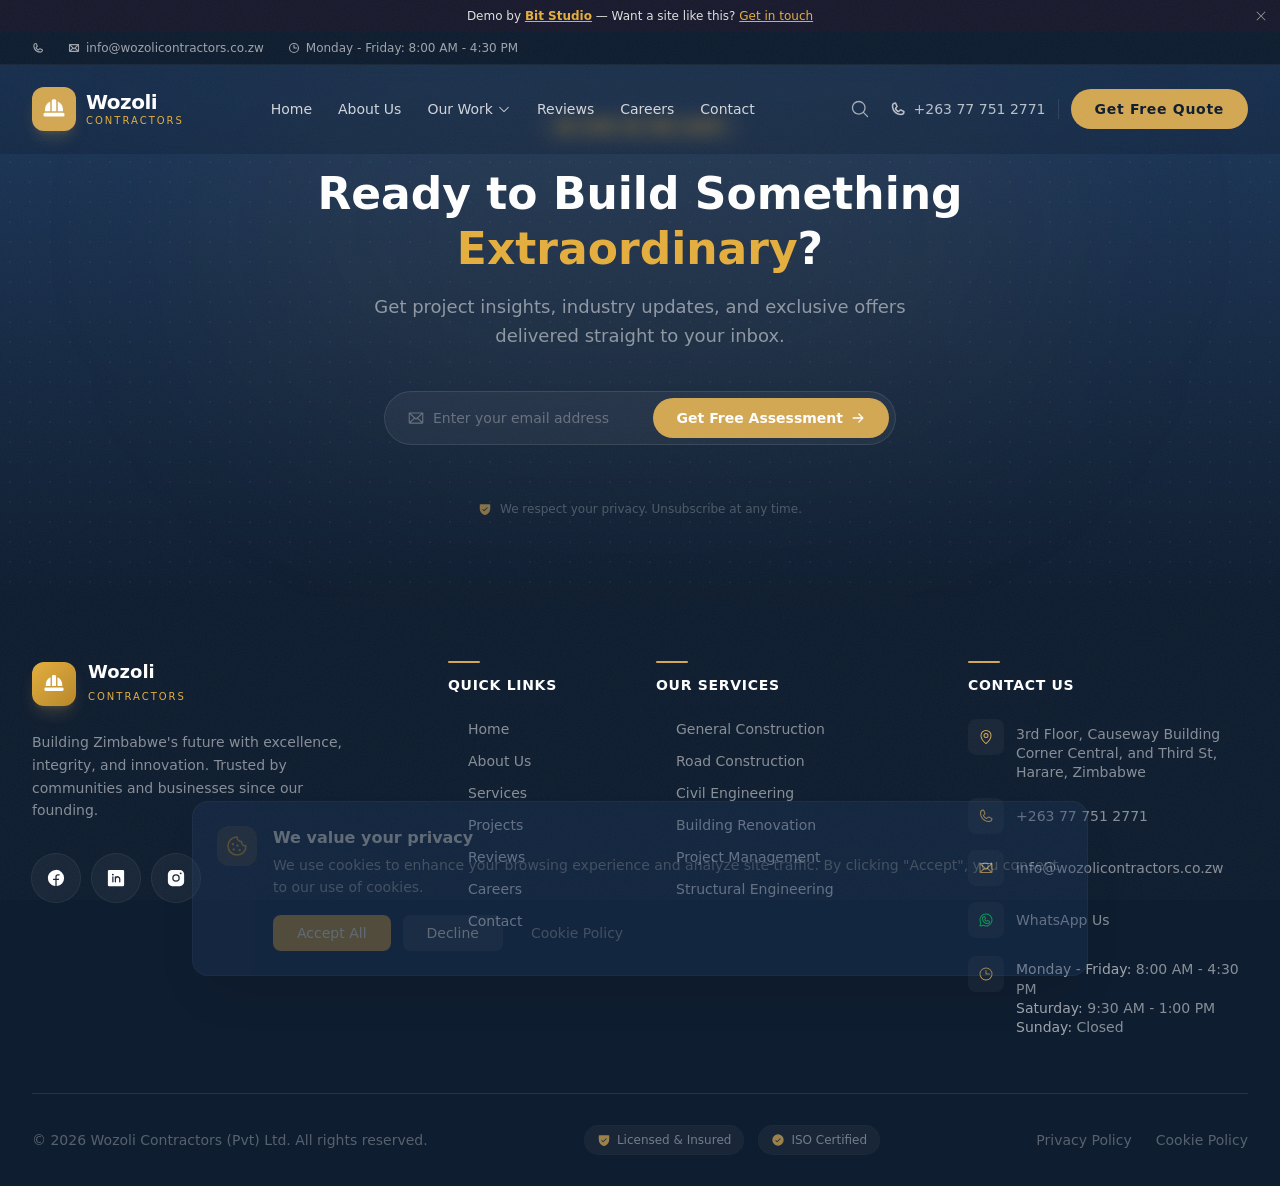
==== index.html @ 27f8ccea "Bit Studio deploy" ====
<!DOCTYPE html>
<html lang="en">
  <head>
    <meta charset="UTF-8" />
    <link rel="icon" type="image/svg+xml" href="/favicon.svg" />
    <meta name="viewport" content="width=device-width, initial-scale=1.0" />
    <meta name="description" content="Murimi 247 connects Zimbabwean smallholder farmers to inputs, agronomy and markets — 24/7, because the soil doesn't sleep." />
    <meta name="keywords" content="Murimi 247, smallholder farming Zimbabwe, farm inputs, agronomy platform" />
    <meta property="og:title" content="Murimi 247 — Because the Soil Doesn't Sleep" />
    <meta property="og:description" content="The smallholder farming platform for inputs, agronomy and markets across Zimbabwe." />
    <meta property="og:image" content="https://images.unsplash.com/photo-1504307651254-35680f356dfd?w=1200" />
    <meta property="og:type" content="website" />
    <meta name="twitter:card" content="summary_large_image" />
    <title>Murimi 247 — Smallholder Farming Platform | Zimbabwe</title>
    <link rel="preconnect" href="https://fonts.googleapis.com" />
    <link rel="preconnect" href="https://fonts.gstatic.com" crossorigin />
    <link href="https://fonts.googleapis.com/css2?family=Anton&family=Inter:wght@300;400;500;600;700&family=JetBrains+Mono:wght@400;500&display=swap" rel="stylesheet" />
    <script type="module" crossorigin src="/assets/index-SXyRCr3o.js"></script>
    <link rel="stylesheet" crossorigin href="/assets/index-DjnCHHVt.css">
  </head>
  <body>
    <div id="root"></div>
  </body>
</html>
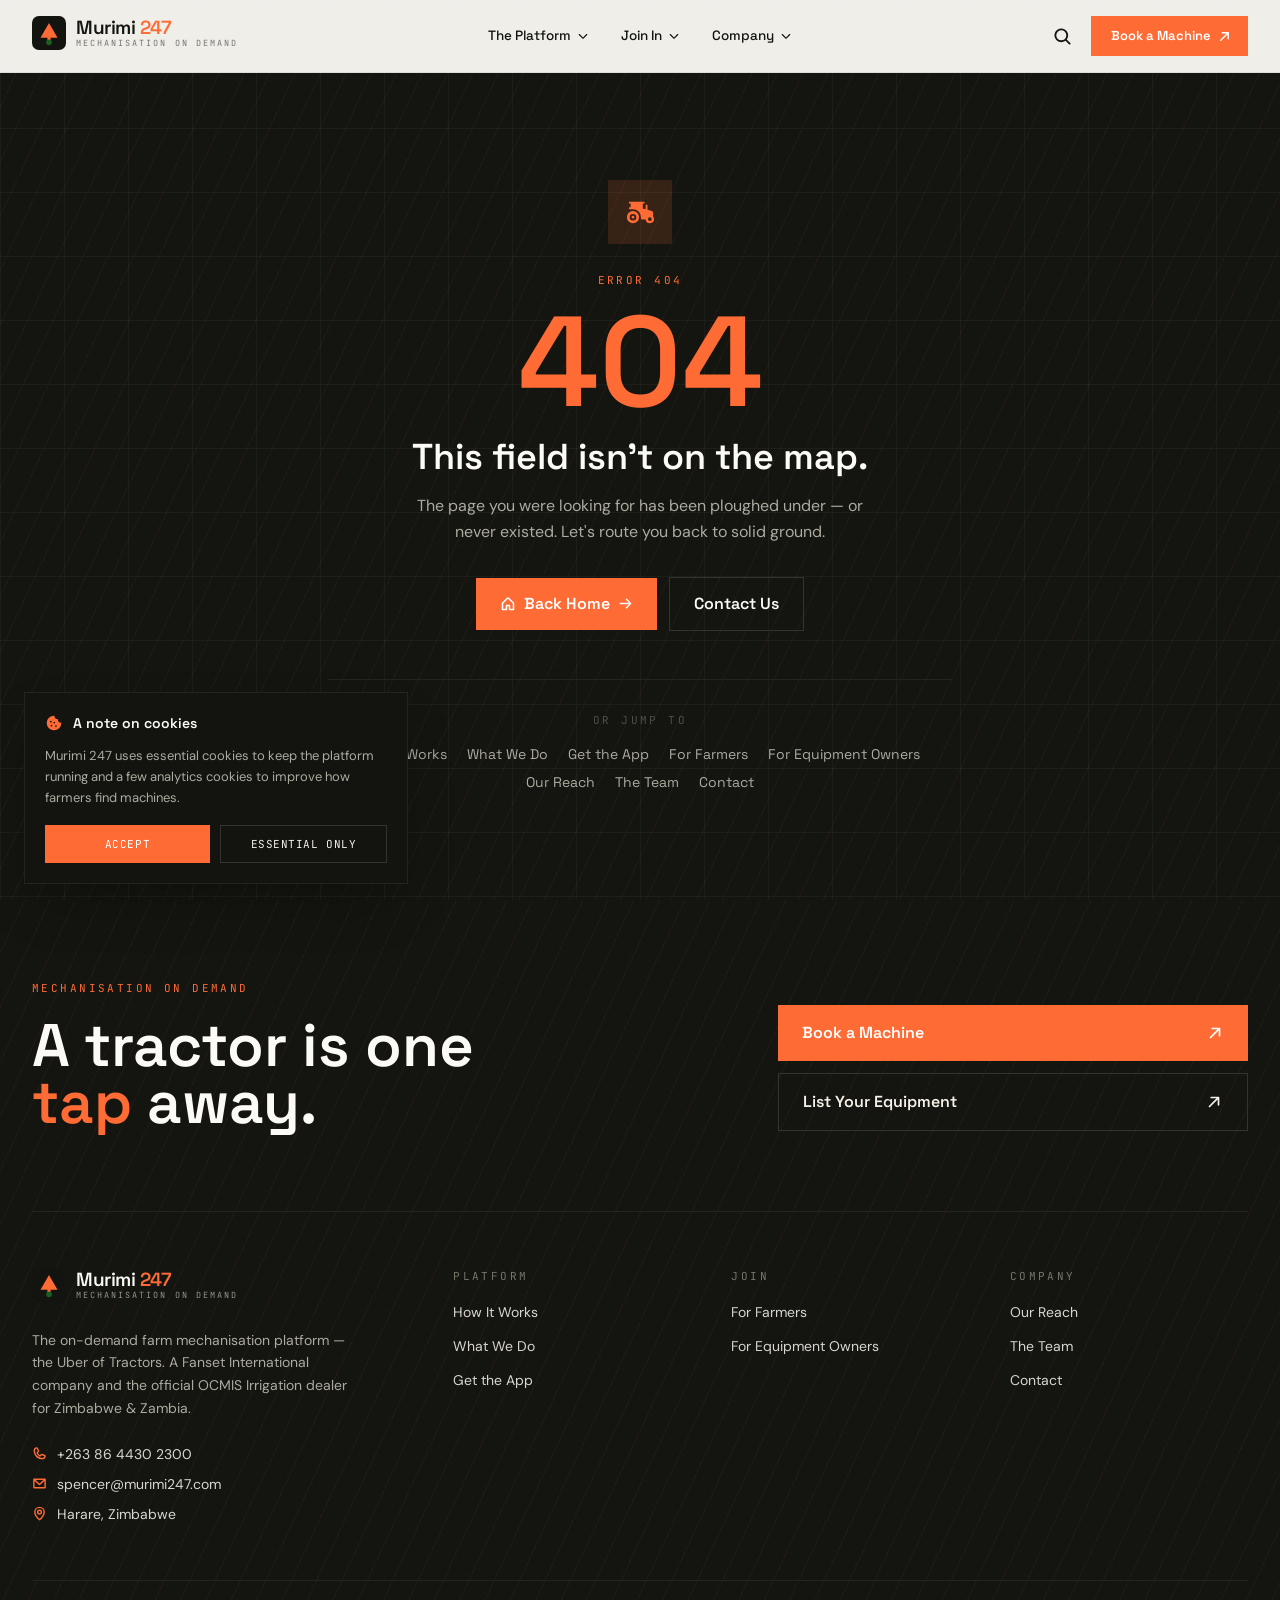
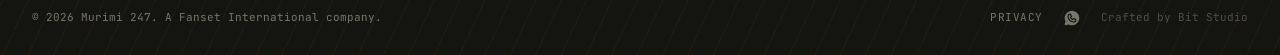
==== commit 00a4713c: "Bespoke rebuild — pilot wave" ====
--- a/index.html
+++ b/index.html
@@ -1,24 +1,61 @@
-<!DOCTYPE html>
-<html lang="en">
-  <head>
-    <meta charset="UTF-8" />
-    <link rel="icon" type="image/svg+xml" href="/favicon.svg" />
-    <meta name="viewport" content="width=device-width, initial-scale=1.0" />
-    <meta name="description" content="Murimi 247 connects Zimbabwean smallholder farmers to inputs, agronomy and markets — 24/7, because the soil doesn't sleep." />
-    <meta name="keywords" content="Murimi 247, smallholder farming Zimbabwe, farm inputs, agronomy platform" />
-    <meta property="og:title" content="Murimi 247 — Because the Soil Doesn't Sleep" />
-    <meta property="og:description" content="The smallholder farming platform for inputs, agronomy and markets across Zimbabwe." />
-    <meta property="og:image" content="https://images.unsplash.com/photo-1504307651254-35680f356dfd?w=1200" />
-    <meta property="og:type" content="website" />
-    <meta name="twitter:card" content="summary_large_image" />
-    <title>Murimi 247 — Smallholder Farming Platform | Zimbabwe</title>
-    <link rel="preconnect" href="https://fonts.googleapis.com" />
-    <link rel="preconnect" href="https://fonts.gstatic.com" crossorigin />
-    <link href="https://fonts.googleapis.com/css2?family=Anton&family=Inter:wght@300;400;500;600;700&family=JetBrains+Mono:wght@400;500&display=swap" rel="stylesheet" />
-    <script type="module" crossorigin src="/assets/index-SXyRCr3o.js"></script>
-    <link rel="stylesheet" crossorigin href="/assets/index-DjnCHHVt.css">
-  </head>
-  <body>
-    <div id="root"></div>
-  </body>
-</html>
+<!DOCTYPE html>
+<html lang="en">
+  <head>
+    <meta charset="UTF-8" />
+    <link rel="icon" type="image/svg+xml" href="/favicon.svg" />
+    <meta name="viewport" content="width=device-width, initial-scale=1.0, viewport-fit=cover" />
+    <meta name="theme-color" content="#13140F" />
+
+    <title>Murimi 247 — On-Demand Farm Mechanisation | Tap. Book. Plough.</title>
+    <meta name="description" content="Murimi 247 is Africa's on-demand farm mechanisation platform — the Uber of Tractors. Book a tractor, implement and operator on demand. Pay per use. Official OCMIS Irrigation dealer for Zimbabwe & Zambia. Powered by Fanset International." />
+    <meta name="keywords" content="on-demand tractor hire, farm mechanisation Zimbabwe, Uber of tractors, OCMIS irrigation dealer, pay per use mechanisation, tractor booking app, Murimi 247, Fanset International, agriculture technology Africa, equipment owner earnings" />
+    <meta name="author" content="Murimi 247" />
+    <meta name="robots" content="index, follow" />
+
+    <!-- Open Graph -->
+    <meta property="og:type" content="website" />
+    <meta property="og:site_name" content="Murimi 247" />
+    <meta property="og:title" content="Murimi 247 — Tap a Phone, a Tractor Arrives" />
+    <meta property="og:description" content="On-demand farm mechanisation across Zimbabwe, Zambia and South Africa. Book machines you don't own. Earn from machines you do. Official OCMIS Irrigation dealer." />
+    <meta property="og:image" content="https://images.unsplash.com/photo-1606739211185-2c846d734a6d?w=1200&q=80&fm=jpg&fit=crop" />
+    <meta property="og:url" content="https://murimi247.com" />
+
+    <!-- Twitter -->
+    <meta name="twitter:card" content="summary_large_image" />
+    <meta name="twitter:title" content="Murimi 247 — On-Demand Farm Mechanisation" />
+    <meta name="twitter:description" content="The Uber of Tractors. Book a tractor and operator on demand. Pay per use. No ownership required." />
+    <meta name="twitter:image" content="https://images.unsplash.com/photo-1606739211185-2c846d734a6d?w=1200&q=80&fm=jpg&fit=crop" />
+
+    <!-- Preconnect fonts -->
+    <link rel="preconnect" href="https://fonts.googleapis.com" />
+    <link rel="preconnect" href="https://fonts.gstatic.com" crossorigin />
+    <link href="https://fonts.googleapis.com/css2?family=Clash+Display:wght@500;600;700&family=Space+Grotesk:wght@400;500;600;700&family=DM+Sans:opsz,wght@9..40,400;9..40,500&family=JetBrains+Mono:wght@400;500;600&display=swap" rel="stylesheet" />
+    <!-- Clash Display via Fontshare CDN -->
+    <link href="https://api.fontshare.com/v2/css?f[]=clash-display@500,600,700&display=swap" rel="stylesheet" />
+
+    <!-- JSON-LD Structured Data -->
+    <script type="application/ld+json">
+      {
+        "@context": "https://schema.org",
+        "@type": "Organization",
+        "name": "Murimi 247",
+        "url": "https://murimi247.com",
+        "description": "On-demand farm mechanisation platform connecting farmers with tractors, implements and operators across Zimbabwe, Zambia and South Africa. Official OCMIS Irrigation dealer.",
+        "parentOrganization": { "@type": "Organization", "name": "Fanset International" },
+        "areaServed": ["Zimbabwe", "Zambia", "South Africa"],
+        "telephone": "+2638644302300",
+        "email": "spencer@murimi247.com",
+        "foundingDate": "2016",
+        "knowsAbout": ["Farm Mechanisation", "OCMIS Irrigation", "Precision Agriculture", "Pay-Per-Use Equipment Hire"]
+      }
+    </script>
+    <script type="module" crossorigin src="/assets/index-Bo43RYH7.js"></script>
+    <link rel="modulepreload" crossorigin href="/assets/react-TB7PTpoc.js">
+    <link rel="modulepreload" crossorigin href="/assets/motion-DQPWOEaw.js">
+    <link rel="modulepreload" crossorigin href="/assets/icons-Bun_4_2h.js">
+    <link rel="stylesheet" crossorigin href="/assets/index-BpNgurwz.css">
+  </head>
+  <body>
+    <div id="root"></div>
+  </body>
+</html>
--- a/assets/index-BpNgurwz.css
+++ b/assets/index-BpNgurwz.css
@@ -0,0 +1 @@
+@layer properties{@supports (((-webkit-hyphens:none)) and (not (margin-trim:inline))) or ((-moz-orient:inline) and (not (color:rgb(from red r g b)))){*,:before,:after,::backdrop{--tw-translate-x:0;--tw-translate-y:0;--tw-translate-z:0;--tw-rotate-x:initial;--tw-rotate-y:initial;--tw-rotate-z:initial;--tw-skew-x:initial;--tw-skew-y:initial;--tw-space-y-reverse:0;--tw-border-style:solid;--tw-gradient-position:initial;--tw-gradient-from:#0000;--tw-gradient-via:#0000;--tw-gradient-to:#0000;--tw-gradient-stops:initial;--tw-gradient-via-stops:initial;--tw-gradient-from-position:0%;--tw-gradient-via-position:50%;--tw-gradient-to-position:100%;--tw-leading:initial;--tw-font-weight:initial;--tw-tracking:initial;--tw-shadow:0 0 #0000;--tw-shadow-color:initial;--tw-shadow-alpha:100%;--tw-inset-shadow:0 0 #0000;--tw-inset-shadow-color:initial;--tw-inset-shadow-alpha:100%;--tw-ring-color:initial;--tw-ring-shadow:0 0 #0000;--tw-inset-ring-color:initial;--tw-inset-ring-shadow:0 0 #0000;--tw-ring-inset:initial;--tw-ring-offset-width:0px;--tw-ring-offset-color:#fff;--tw-ring-offset-shadow:0 0 #0000;--tw-outline-style:solid;--tw-blur:initial;--tw-brightness:initial;--tw-contrast:initial;--tw-grayscale:initial;--tw-hue-rotate:initial;--tw-invert:initial;--tw-opacity:initial;--tw-saturate:initial;--tw-sepia:initial;--tw-drop-shadow:initial;--tw-drop-shadow-color:initial;--tw-drop-shadow-alpha:100%;--tw-drop-shadow-size:initial;--tw-backdrop-blur:initial;--tw-backdrop-brightness:initial;--tw-backdrop-contrast:initial;--tw-backdrop-grayscale:initial;--tw-backdrop-hue-rotate:initial;--tw-backdrop-invert:initial;--tw-backdrop-opacity:initial;--tw-backdrop-saturate:initial;--tw-backdrop-sepia:initial;--tw-duration:initial;--tw-scale-x:1;--tw-scale-y:1;--tw-scale-z:1}}}@layer theme{:root,:host{--font-sans:ui-sans-serif, system-ui, sans-serif, "Apple Color Emoji", "Segoe UI Emoji", "Segoe UI Symbol", "Noto Color Emoji";--font-mono:"JetBrains Mono", monospace;--color-white:#fff;--spacing:.25rem;--container-xs:20rem;--container-sm:24rem;--container-md:28rem;--container-lg:32rem;--container-xl:36rem;--container-2xl:42rem;--container-3xl:48rem;--container-4xl:56rem;--text-xs:.75rem;--text-xs--line-height:calc(1 / .75);--text-sm:.875rem;--text-sm--line-height:calc(1.25 / .875);--text-base:1rem;--text-base--line-height: 1.5 ;--text-lg:1.125rem;--text-lg--line-height:calc(1.75 / 1.125);--text-xl:1.25rem;--text-xl--line-height:calc(1.75 / 1.25);--text-2xl:1.5rem;--text-2xl--line-height:calc(2 / 1.5);--text-3xl:1.875rem;--text-3xl--line-height: 1.2 ;--text-4xl:2.25rem;--text-4xl--line-height:calc(2.5 / 2.25);--text-5xl:3rem;--text-5xl--line-height:1;--text-6xl:3.75rem;--text-6xl--line-height:1;--text-7xl:4.5rem;--text-7xl--line-height:1;--text-9xl:8rem;--text-9xl--line-height:1;--font-weight-medium:500;--font-weight-semibold:600;--tracking-tight:-.025em;--tracking-wider:.05em;--tracking-widest:.1em;--leading-tight:1.25;--leading-snug:1.375;--leading-relaxed:1.625;--blur-sm:8px;--blur-md:12px;--blur-3xl:64px;--default-transition-duration:.15s;--default-transition-timing-function:cubic-bezier(.4, 0, .2, 1);--default-font-family:var(--font-sans);--default-mono-font-family:var(--font-mono);--color-flame-50:#fff2ec;--color-flame-300:#ff9c70;--color-flame-400:#ff824d;--color-flame-500:#ff6b35;--color-flame-600:#e5511c;--color-flame-900:#5f1f08;--color-crop-50:#eef6ee;--color-crop-100:#d4e9d5;--color-crop-200:#a6d2a8;--color-crop-300:#6fb373;--color-crop-400:#3f8e45;--color-crop-500:#2b7330;--color-crop-600:#1b5e20;--color-crop-800:#0f3613;--color-crop-900:#08240c;--color-ink-100:#edede9;--color-ink-200:#d7d7cf;--color-ink-300:#ababa0;--color-ink-400:#76766b;--color-ink-500:#4f4f46;--color-ink-600:#34342d;--color-ink-700:#232320;--color-ink-800:#1a1a17;--color-ink-900:#13140f;--color-ink-950:#0c0c09;--color-bone-50:#fbfaf6;--color-bone-100:#f4f2e9;--color-bone-200:#eae6d6;--color-bone-300:#ddd8c2;--font-display:"Clash Display", "Space Grotesk", system-ui, sans-serif;--font-heading:"Space Grotesk", system-ui, sans-serif;--font-body:"DM Sans", system-ui, sans-serif}}@layer base{*,:after,:before,::backdrop{box-sizing:border-box;border:0 solid;margin:0;padding:0}::file-selector-button{box-sizing:border-box;border:0 solid;margin:0;padding:0}html,:host{-webkit-text-size-adjust:100%;tab-size:4;line-height:1.5;font-family:var(--default-font-family,ui-sans-serif, system-ui, sans-serif, "Apple Color Emoji", "Segoe UI Emoji", "Segoe UI Symbol", "Noto Color Emoji");font-feature-settings:var(--default-font-feature-settings,normal);font-variation-settings:var(--default-font-variation-settings,normal);-webkit-tap-highlight-color:transparent}hr{height:0;color:inherit;border-top-width:1px}abbr:where([title]){-webkit-text-decoration:underline dotted;text-decoration:underline dotted}h1,h2,h3,h4,h5,h6{font-size:inherit;font-weight:inherit}a{color:inherit;-webkit-text-decoration:inherit;text-decoration:inherit}b,strong{font-weight:bolder}code,kbd,samp,pre{font-family:var(--default-mono-font-family,ui-monospace, SFMono-Regular, Menlo, Monaco, Consolas, "Liberation Mono", "Courier New", monospace);font-feature-settings:var(--default-mono-font-feature-settings,normal);font-variation-settings:var(--default-mono-font-variation-settings,normal);font-size:1em}small{font-size:80%}sub,sup{vertical-align:baseline;font-size:75%;line-height:0;position:relative}sub{bottom:-.25em}sup{top:-.5em}table{text-indent:0;border-color:inherit;border-collapse:collapse}:-moz-focusring{outline:auto}progress{vertical-align:baseline}summary{display:list-item}ol,ul,menu{list-style:none}img,svg,video,canvas,audio,iframe,embed,object{vertical-align:middle;display:block}img,video{max-width:100%;height:auto}button,input,select,optgroup,textarea{font:inherit;font-feature-settings:inherit;font-variation-settings:inherit;letter-spacing:inherit;color:inherit;opacity:1;background-color:#0000;border-radius:0}::file-selector-button{font:inherit;font-feature-settings:inherit;font-variation-settings:inherit;letter-spacing:inherit;color:inherit;opacity:1;background-color:#0000;border-radius:0}:where(select:is([multiple],[size])) optgroup{font-weight:bolder}:where(select:is([multiple],[size])) optgroup option{padding-inline-start:20px}::file-selector-button{margin-inline-end:4px}::placeholder{opacity:1}@supports (not ((-webkit-appearance:-apple-pay-button))) or (contain-intrinsic-size:1px){::placeholder{color:currentColor}@supports (color:color-mix(in lab,red,red)){::placeholder{color:color-mix(in oklab,currentcolor 50%,transparent)}}}textarea{resize:vertical}::-webkit-search-decoration{-webkit-appearance:none}::-webkit-date-and-time-value{min-height:1lh;text-align:inherit}::-webkit-datetime-edit{display:inline-flex}::-webkit-datetime-edit-fields-wrapper{padding:0}::-webkit-datetime-edit{padding-block:0}::-webkit-datetime-edit-year-field{padding-block:0}::-webkit-datetime-edit-month-field{padding-block:0}::-webkit-datetime-edit-day-field{padding-block:0}::-webkit-datetime-edit-hour-field{padding-block:0}::-webkit-datetime-edit-minute-field{padding-block:0}::-webkit-datetime-edit-second-field{padding-block:0}::-webkit-datetime-edit-millisecond-field{padding-block:0}::-webkit-datetime-edit-meridiem-field{padding-block:0}::-webkit-calendar-picker-indicator{line-height:1}:-moz-ui-invalid{box-shadow:none}button,input:where([type=button],[type=reset],[type=submit]){appearance:button}::file-selector-button{appearance:button}::-webkit-inner-spin-button{height:auto}::-webkit-outer-spin-button{height:auto}[hidden]:where(:not([hidden=until-found])){display:none!important}}@layer components;@layer utilities{.pointer-events-none{pointer-events:none}.visible{visibility:visible}.absolute{position:absolute}.fixed{position:fixed}.relative{position:relative}.static{position:static}.-inset-3{inset:calc(var(--spacing) * -3)}.-inset-6{inset:calc(var(--spacing) * -6)}.inset-0{inset:calc(var(--spacing) * 0)}.inset-x-0{inset-inline:calc(var(--spacing) * 0)}.-top-5{top:calc(var(--spacing) * -5)}.-top-8{top:calc(var(--spacing) * -8)}.top-0{top:calc(var(--spacing) * 0)}.top-1\/2{top:50%}.top-2{top:calc(var(--spacing) * 2)}.top-3{top:calc(var(--spacing) * 3)}.top-4{top:calc(var(--spacing) * 4)}.top-5{top:calc(var(--spacing) * 5)}.top-\[18\%\]{top:18%}.top-\[64\%\]{top:64%}.top-full{top:100%}.-right-3{right:calc(var(--spacing) * -3)}.-right-4{right:calc(var(--spacing) * -4)}.right-0{right:calc(var(--spacing) * 0)}.right-4{right:calc(var(--spacing) * 4)}.right-5{right:calc(var(--spacing) * 5)}.right-6{right:calc(var(--spacing) * 6)}.right-\[10\%\]{right:10%}.-bottom-5{bottom:calc(var(--spacing) * -5)}.-bottom-6{bottom:calc(var(--spacing) * -6)}.bottom-0{bottom:calc(var(--spacing) * 0)}.bottom-2{bottom:calc(var(--spacing) * 2)}.bottom-3{bottom:calc(var(--spacing) * 3)}.bottom-4{bottom:calc(var(--spacing) * 4)}.bottom-6{bottom:calc(var(--spacing) * 6)}.bottom-\[18\%\]{bottom:18%}.-left-2{left:calc(var(--spacing) * -2)}.-left-3{left:calc(var(--spacing) * -3)}.left-0{left:calc(var(--spacing) * 0)}.left-1\/2{left:50%}.left-2{left:calc(var(--spacing) * 2)}.left-3{left:calc(var(--spacing) * 3)}.left-4{left:calc(var(--spacing) * 4)}.left-5{left:calc(var(--spacing) * 5)}.left-\[6\%\]{left:6%}.left-\[27px\]{left:27px}.z-10{z-index:10}.z-40{z-index:40}.z-50{z-index:50}.z-\[60\]{z-index:60}.z-\[70\]{z-index:70}.z-\[75\]{z-index:75}.z-\[80\]{z-index:80}.order-1{order:1}.order-2{order:2}.m-auto{margin:auto}.mx-auto{margin-inline:auto}.-mt-1{margin-top:calc(var(--spacing) * -1)}.mt-0\.5{margin-top:calc(var(--spacing) * .5)}.mt-1{margin-top:calc(var(--spacing) * 1)}.mt-1\.5{margin-top:calc(var(--spacing) * 1.5)}.mt-2{margin-top:calc(var(--spacing) * 2)}.mt-2\.5{margin-top:calc(var(--spacing) * 2.5)}.mt-3{margin-top:calc(var(--spacing) * 3)}.mt-3\.5{margin-top:calc(var(--spacing) * 3.5)}.mt-4{margin-top:calc(var(--spacing) * 4)}.mt-5{margin-top:calc(var(--spacing) * 5)}.mt-6{margin-top:calc(var(--spacing) * 6)}.mt-7{margin-top:calc(var(--spacing) * 7)}.mt-8{margin-top:calc(var(--spacing) * 8)}.mt-9{margin-top:calc(var(--spacing) * 9)}.mt-10{margin-top:calc(var(--spacing) * 10)}.mt-11{margin-top:calc(var(--spacing) * 11)}.mt-12{margin-top:calc(var(--spacing) * 12)}.mt-auto{margin-top:auto}.mb-1{margin-bottom:calc(var(--spacing) * 1)}.mb-1\.5{margin-bottom:calc(var(--spacing) * 1.5)}.mb-2{margin-bottom:calc(var(--spacing) * 2)}.mb-2\.5{margin-bottom:calc(var(--spacing) * 2.5)}.mb-3{margin-bottom:calc(var(--spacing) * 3)}.mb-4{margin-bottom:calc(var(--spacing) * 4)}.mb-5{margin-bottom:calc(var(--spacing) * 5)}.mb-6{margin-bottom:calc(var(--spacing) * 6)}.mb-7{margin-bottom:calc(var(--spacing) * 7)}.mb-8{margin-bottom:calc(var(--spacing) * 8)}.mb-10{margin-bottom:calc(var(--spacing) * 10)}.mb-12{margin-bottom:calc(var(--spacing) * 12)}.mb-14{margin-bottom:calc(var(--spacing) * 14)}.block{display:block}.flex{display:flex}.grid{display:grid}.hidden{display:none}.inline-flex{display:inline-flex}.inline-grid{display:inline-grid}.aspect-\[3\/4\]{aspect-ratio:3/4}.aspect-\[4\/3\]{aspect-ratio:4/3}.aspect-\[4\/5\]{aspect-ratio:4/5}.aspect-\[5\/4\]{aspect-ratio:5/4}.aspect-square{aspect-ratio:1}.h-1\.5{height:calc(var(--spacing) * 1.5)}.h-2{height:calc(var(--spacing) * 2)}.h-3{height:calc(var(--spacing) * 3)}.h-3\.5{height:calc(var(--spacing) * 3.5)}.h-5{height:calc(var(--spacing) * 5)}.h-7{height:calc(var(--spacing) * 7)}.h-8{height:calc(var(--spacing) * 8)}.h-9{height:calc(var(--spacing) * 9)}.h-10{height:calc(var(--spacing) * 10)}.h-11{height:calc(var(--spacing) * 11)}.h-12{height:calc(var(--spacing) * 12)}.h-14{height:calc(var(--spacing) * 14)}.h-16{height:calc(var(--spacing) * 16)}.h-20{height:calc(var(--spacing) * 20)}.h-48{height:calc(var(--spacing) * 48)}.h-56{height:calc(var(--spacing) * 56)}.h-64{height:calc(var(--spacing) * 64)}.h-\[18\%\]{height:18%}.h-\[72px\]{height:72px}.h-full{height:100%}.h-px{height:1px}.max-h-\[52vh\]{max-height:52vh}.max-h-\[78vh\]{max-height:78vh}.max-h-\[82vh\]{max-height:82vh}.min-h-\[112px\]{min-height:112px}.min-h-\[360px\]{min-height:360px}.min-h-\[420px\]{min-height:420px}.min-h-\[calc\(100vh-72px\)\]{min-height:calc(100vh - 72px)}.min-h-screen{min-height:100vh}.w-1\.5{width:calc(var(--spacing) * 1.5)}.w-1\/2{width:50%}.w-2{width:calc(var(--spacing) * 2)}.w-3{width:calc(var(--spacing) * 3)}.w-3\.5{width:calc(var(--spacing) * 3.5)}.w-5{width:calc(var(--spacing) * 5)}.w-7{width:calc(var(--spacing) * 7)}.w-8{width:calc(var(--spacing) * 8)}.w-9{width:calc(var(--spacing) * 9)}.w-10{width:calc(var(--spacing) * 10)}.w-11{width:calc(var(--spacing) * 11)}.w-12{width:calc(var(--spacing) * 12)}.w-14{width:calc(var(--spacing) * 14)}.w-16{width:calc(var(--spacing) * 16)}.w-20{width:calc(var(--spacing) * 20)}.w-\[86\%\]{width:86%}.w-\[140px\]{width:140px}.w-\[270px\]{width:270px}.w-\[290px\]{width:290px}.w-full{width:100%}.w-px{width:1px}.max-w-2xl{max-width:var(--container-2xl)}.max-w-3xl{max-width:var(--container-3xl)}.max-w-4xl{max-width:var(--container-4xl)}.max-w-\[60\%\]{max-width:60%}.max-w-\[210px\]{max-width:210px}.max-w-\[230px\]{max-width:230px}.max-w-\[240px\]{max-width:240px}.max-w-\[920px\]{max-width:920px}.max-w-\[1100px\]{max-width:1100px}.max-w-\[1320px\]{max-width:1320px}.max-w-lg{max-width:var(--container-lg)}.max-w-md{max-width:var(--container-md)}.max-w-sm{max-width:var(--container-sm)}.max-w-xl{max-width:var(--container-xl)}.max-w-xs{max-width:var(--container-xs)}.min-w-0{min-width:calc(var(--spacing) * 0)}.flex-1{flex:1}.shrink-0{flex-shrink:0}.-translate-x-1\/2{--tw-translate-x: -50% ;translate:var(--tw-translate-x) var(--tw-translate-y)}.-translate-y-1\/2{--tw-translate-y: -50% ;translate:var(--tw-translate-x) var(--tw-translate-y)}.rotate-180{rotate:180deg}.transform{transform:var(--tw-rotate-x,) var(--tw-rotate-y,) var(--tw-rotate-z,) var(--tw-skew-x,) var(--tw-skew-y,)}.resize-none{resize:none}.appearance-none{appearance:none}.columns-2{columns:2}.grid-cols-2{grid-template-columns:repeat(2,minmax(0,1fr))}.grid-cols-3{grid-template-columns:repeat(3,minmax(0,1fr))}.grid-cols-\[56px_1fr\]{grid-template-columns:56px 1fr}.flex-col{flex-direction:column}.flex-wrap{flex-wrap:wrap}.place-items-center{place-items:center}.items-center{align-items:center}.items-end{align-items:flex-end}.items-start{align-items:flex-start}.items-stretch{align-items:stretch}.justify-between{justify-content:space-between}.justify-center{justify-content:center}.justify-end{justify-content:flex-end}.gap-1{gap:calc(var(--spacing) * 1)}.gap-1\.5{gap:calc(var(--spacing) * 1.5)}.gap-2{gap:calc(var(--spacing) * 2)}.gap-2\.5{gap:calc(var(--spacing) * 2.5)}.gap-3{gap:calc(var(--spacing) * 3)}.gap-3\.5{gap:calc(var(--spacing) * 3.5)}.gap-4{gap:calc(var(--spacing) * 4)}.gap-5{gap:calc(var(--spacing) * 5)}.gap-6{gap:calc(var(--spacing) * 6)}.gap-8{gap:calc(var(--spacing) * 8)}.gap-10{gap:calc(var(--spacing) * 10)}.gap-12{gap:calc(var(--spacing) * 12)}.gap-px{gap:1px}:where(.space-y-1>:not(:last-child)){--tw-space-y-reverse:0;margin-block-start:calc(calc(var(--spacing) * 1) * var(--tw-space-y-reverse));margin-block-end:calc(calc(var(--spacing) * 1) * calc(1 - var(--tw-space-y-reverse)))}:where(.space-y-1\.5>:not(:last-child)){--tw-space-y-reverse:0;margin-block-start:calc(calc(var(--spacing) * 1.5) * var(--tw-space-y-reverse));margin-block-end:calc(calc(var(--spacing) * 1.5) * calc(1 - var(--tw-space-y-reverse)))}:where(.space-y-2\.5>:not(:last-child)){--tw-space-y-reverse:0;margin-block-start:calc(calc(var(--spacing) * 2.5) * var(--tw-space-y-reverse));margin-block-end:calc(calc(var(--spacing) * 2.5) * calc(1 - var(--tw-space-y-reverse)))}:where(.space-y-3\.5>:not(:last-child)){--tw-space-y-reverse:0;margin-block-start:calc(calc(var(--spacing) * 3.5) * var(--tw-space-y-reverse));margin-block-end:calc(calc(var(--spacing) * 3.5) * calc(1 - var(--tw-space-y-reverse)))}:where(.space-y-5>:not(:last-child)){--tw-space-y-reverse:0;margin-block-start:calc(calc(var(--spacing) * 5) * var(--tw-space-y-reverse));margin-block-end:calc(calc(var(--spacing) * 5) * calc(1 - var(--tw-space-y-reverse)))}:where(.space-y-8>:not(:last-child)){--tw-space-y-reverse:0;margin-block-start:calc(calc(var(--spacing) * 8) * var(--tw-space-y-reverse));margin-block-end:calc(calc(var(--spacing) * 8) * calc(1 - var(--tw-space-y-reverse)))}:where(.space-y-px>:not(:last-child)){--tw-space-y-reverse:0;margin-block-start:calc(1px * var(--tw-space-y-reverse));margin-block-end:calc(1px * calc(1 - var(--tw-space-y-reverse)))}.gap-x-2{column-gap:calc(var(--spacing) * 2)}.gap-x-4{column-gap:calc(var(--spacing) * 4)}.gap-x-5{column-gap:calc(var(--spacing) * 5)}.gap-x-6{column-gap:calc(var(--spacing) * 6)}.gap-x-7{column-gap:calc(var(--spacing) * 7)}.gap-y-1{row-gap:calc(var(--spacing) * 1)}.gap-y-1\.5{row-gap:calc(var(--spacing) * 1.5)}.gap-y-2{row-gap:calc(var(--spacing) * 2)}.gap-y-2\.5{row-gap:calc(var(--spacing) * 2.5)}.gap-y-3{row-gap:calc(var(--spacing) * 3)}.self-start{align-self:flex-start}.truncate{text-overflow:ellipsis;white-space:nowrap;overflow:hidden}.overflow-hidden{overflow:hidden}.overflow-y-auto{overflow-y:auto}.rounded-\[18px\]{border-radius:18px}.rounded-\[26px\]{border-radius:26px}.rounded-\[30px\]{border-radius:30px}.rounded-\[42px\]{border-radius:42px}.rounded-full{border-radius:3.40282e38px}.border{border-style:var(--tw-border-style);border-width:1px}.border-2{border-style:var(--tw-border-style);border-width:2px}.border-4{border-style:var(--tw-border-style);border-width:4px}.border-\[3px\]{border-style:var(--tw-border-style);border-width:3px}.border-t{border-top-style:var(--tw-border-style);border-top-width:1px}.border-b{border-bottom-style:var(--tw-border-style);border-bottom-width:1px}.border-bone-200\/40{border-color:#eae6d666}@supports (color:color-mix(in lab,red,red)){.border-bone-200\/40{border-color:color-mix(in oklab,var(--color-bone-200) 40%,transparent)}}.border-crop-600{border-color:var(--color-crop-600)}.border-crop-900\/60{border-color:#08240c99}@supports (color:color-mix(in lab,red,red)){.border-crop-900\/60{border-color:color-mix(in oklab,var(--color-crop-900) 60%,transparent)}}.border-flame-500{border-color:var(--color-flame-500)}.border-flame-500\/40{border-color:#ff6b3566}@supports (color:color-mix(in lab,red,red)){.border-flame-500\/40{border-color:color-mix(in oklab,var(--color-flame-500) 40%,transparent)}}.border-ink-100{border-color:var(--color-ink-100)}.border-ink-200{border-color:var(--color-ink-200)}.border-ink-200\/70{border-color:#d7d7cfb3}@supports (color:color-mix(in lab,red,red)){.border-ink-200\/70{border-color:color-mix(in oklab,var(--color-ink-200) 70%,transparent)}}.border-ink-300{border-color:var(--color-ink-300)}.border-ink-600{border-color:var(--color-ink-600)}.border-ink-700{border-color:var(--color-ink-700)}.border-transparent{border-color:#0000}.border-white\/20{border-color:#fff3}@supports (color:color-mix(in lab,red,red)){.border-white\/20{border-color:color-mix(in oklab,var(--color-white) 20%,transparent)}}.bg-bone-50{background-color:var(--color-bone-50)}.bg-bone-50\/95{background-color:#fbfaf6f2}@supports (color:color-mix(in lab,red,red)){.bg-bone-50\/95{background-color:color-mix(in oklab,var(--color-bone-50) 95%,transparent)}}.bg-bone-100{background-color:var(--color-bone-100)}.bg-bone-300{background-color:var(--color-bone-300)}.bg-crop-300{background-color:var(--color-crop-300)}.bg-crop-400{background-color:var(--color-crop-400)}.bg-crop-600{background-color:var(--color-crop-600)}.bg-crop-600\/20{background-color:#1b5e2033}@supports (color:color-mix(in lab,red,red)){.bg-crop-600\/20{background-color:color-mix(in oklab,var(--color-crop-600) 20%,transparent)}}.bg-crop-800{background-color:var(--color-crop-800)}.bg-flame-50{background-color:var(--color-flame-50)}.bg-flame-500{background-color:var(--color-flame-500)}.bg-flame-500\/10{background-color:#ff6b351a}@supports (color:color-mix(in lab,red,red)){.bg-flame-500\/10{background-color:color-mix(in oklab,var(--color-flame-500) 10%,transparent)}}.bg-flame-500\/15{background-color:#ff6b3526}@supports (color:color-mix(in lab,red,red)){.bg-flame-500\/15{background-color:color-mix(in oklab,var(--color-flame-500) 15%,transparent)}}.bg-flame-500\/25{background-color:#ff6b3540}@supports (color:color-mix(in lab,red,red)){.bg-flame-500\/25{background-color:color-mix(in oklab,var(--color-flame-500) 25%,transparent)}}.bg-ink-200{background-color:var(--color-ink-200)}.bg-ink-600{background-color:var(--color-ink-600)}.bg-ink-700{background-color:var(--color-ink-700)}.bg-ink-800{background-color:var(--color-ink-800)}.bg-ink-800\/90{background-color:#1a1a17e6}@supports (color:color-mix(in lab,red,red)){.bg-ink-800\/90{background-color:color-mix(in oklab,var(--color-ink-800) 90%,transparent)}}.bg-ink-900{background-color:var(--color-ink-900)}.bg-ink-900\/0{background-color:#0000}@supports (color:color-mix(in lab,red,red)){.bg-ink-900\/0{background-color:color-mix(in oklab,var(--color-ink-900) 0%,transparent)}}.bg-ink-900\/30{background-color:#13140f4d}@supports (color:color-mix(in lab,red,red)){.bg-ink-900\/30{background-color:color-mix(in oklab,var(--color-ink-900) 30%,transparent)}}.bg-ink-900\/60{background-color:#13140f99}@supports (color:color-mix(in lab,red,red)){.bg-ink-900\/60{background-color:color-mix(in oklab,var(--color-ink-900) 60%,transparent)}}.bg-ink-900\/70{background-color:#13140fb3}@supports (color:color-mix(in lab,red,red)){.bg-ink-900\/70{background-color:color-mix(in oklab,var(--color-ink-900) 70%,transparent)}}.bg-ink-900\/80{background-color:#13140fcc}@supports (color:color-mix(in lab,red,red)){.bg-ink-900\/80{background-color:color-mix(in oklab,var(--color-ink-900) 80%,transparent)}}.bg-ink-900\/85{background-color:#13140fd9}@supports (color:color-mix(in lab,red,red)){.bg-ink-900\/85{background-color:color-mix(in oklab,var(--color-ink-900) 85%,transparent)}}.bg-ink-950{background-color:var(--color-ink-950)}.bg-ink-950\/80{background-color:#0c0c09cc}@supports (color:color-mix(in lab,red,red)){.bg-ink-950\/80{background-color:color-mix(in oklab,var(--color-ink-950) 80%,transparent)}}.bg-ink-950\/95{background-color:#0c0c09f2}@supports (color:color-mix(in lab,red,red)){.bg-ink-950\/95{background-color:color-mix(in oklab,var(--color-ink-950) 95%,transparent)}}.bg-transparent{background-color:#0000}.bg-white{background-color:var(--color-white)}.bg-gradient-to-b{--tw-gradient-position:to bottom in oklab;background-image:linear-gradient(var(--tw-gradient-stops))}.bg-gradient-to-r{--tw-gradient-position:to right in oklab;background-image:linear-gradient(var(--tw-gradient-stops))}.bg-gradient-to-t{--tw-gradient-position:to top in oklab;background-image:linear-gradient(var(--tw-gradient-stops))}.from-crop-900\/90{--tw-gradient-from:#08240ce6}@supports (color:color-mix(in lab,red,red)){.from-crop-900\/90{--tw-gradient-from:color-mix(in oklab, var(--color-crop-900) 90%, transparent)}}.from-crop-900\/90{--tw-gradient-stops:var(--tw-gradient-via-stops,var(--tw-gradient-position), var(--tw-gradient-from) var(--tw-gradient-from-position), var(--tw-gradient-to) var(--tw-gradient-to-position))}.from-flame-300\/30{--tw-gradient-from:#ff9c704d}@supports (color:color-mix(in lab,red,red)){.from-flame-300\/30{--tw-gradient-from:color-mix(in oklab, var(--color-flame-300) 30%, transparent)}}.from-flame-300\/30{--tw-gradient-stops:var(--tw-gradient-via-stops,var(--tw-gradient-position), var(--tw-gradient-from) var(--tw-gradient-from-position), var(--tw-gradient-to) var(--tw-gradient-to-position))}.from-flame-900\/90{--tw-gradient-from:#5f1f08e6}@supports (color:color-mix(in lab,red,red)){.from-flame-900\/90{--tw-gradient-from:color-mix(in oklab, var(--color-flame-900) 90%, transparent)}}.from-flame-900\/90{--tw-gradient-stops:var(--tw-gradient-via-stops,var(--tw-gradient-position), var(--tw-gradient-from) var(--tw-gradient-from-position), var(--tw-gradient-to) var(--tw-gradient-to-position))}.from-ink-900{--tw-gradient-from:var(--color-ink-900);--tw-gradient-stops:var(--tw-gradient-via-stops,var(--tw-gradient-position), var(--tw-gradient-from) var(--tw-gradient-from-position), var(--tw-gradient-to) var(--tw-gradient-to-position))}.via-ink-900\/30{--tw-gradient-via:#13140f4d}@supports (color:color-mix(in lab,red,red)){.via-ink-900\/30{--tw-gradient-via:color-mix(in oklab, var(--color-ink-900) 30%, transparent)}}.via-ink-900\/30{--tw-gradient-via-stops:var(--tw-gradient-position), var(--tw-gradient-from) var(--tw-gradient-from-position), var(--tw-gradient-via) var(--tw-gradient-via-position), var(--tw-gradient-to) var(--tw-gradient-to-position);--tw-gradient-stops:var(--tw-gradient-via-stops)}.via-ink-900\/65{--tw-gradient-via:#13140fa6}@supports (color:color-mix(in lab,red,red)){.via-ink-900\/65{--tw-gradient-via:color-mix(in oklab, var(--color-ink-900) 65%, transparent)}}.via-ink-900\/65{--tw-gradient-via-stops:var(--tw-gradient-position), var(--tw-gradient-from) var(--tw-gradient-from-position), var(--tw-gradient-via) var(--tw-gradient-via-position), var(--tw-gradient-to) var(--tw-gradient-to-position);--tw-gradient-stops:var(--tw-gradient-via-stops)}.via-ink-900\/80{--tw-gradient-via:#13140fcc}@supports (color:color-mix(in lab,red,red)){.via-ink-900\/80{--tw-gradient-via:color-mix(in oklab, var(--color-ink-900) 80%, transparent)}}.via-ink-900\/80{--tw-gradient-via-stops:var(--tw-gradient-position), var(--tw-gradient-from) var(--tw-gradient-from-position), var(--tw-gradient-via) var(--tw-gradient-via-position), var(--tw-gradient-to) var(--tw-gradient-to-position);--tw-gradient-stops:var(--tw-gradient-via-stops)}.via-ink-900\/85{--tw-gradient-via:#13140fd9}@supports (color:color-mix(in lab,red,red)){.via-ink-900\/85{--tw-gradient-via:color-mix(in oklab, var(--color-ink-900) 85%, transparent)}}.via-ink-900\/85{--tw-gradient-via-stops:var(--tw-gradient-position), var(--tw-gradient-from) var(--tw-gradient-from-position), var(--tw-gradient-via) var(--tw-gradient-via-position), var(--tw-gradient-to) var(--tw-gradient-to-position);--tw-gradient-stops:var(--tw-gradient-via-stops)}.to-ink-900\/20{--tw-gradient-to:#13140f33}@supports (color:color-mix(in lab,red,red)){.to-ink-900\/20{--tw-gradient-to:color-mix(in oklab, var(--color-ink-900) 20%, transparent)}}.to-ink-900\/20{--tw-gradient-stops:var(--tw-gradient-via-stops,var(--tw-gradient-position), var(--tw-gradient-from) var(--tw-gradient-from-position), var(--tw-gradient-to) var(--tw-gradient-to-position))}.to-ink-900\/30{--tw-gradient-to:#13140f4d}@supports (color:color-mix(in lab,red,red)){.to-ink-900\/30{--tw-gradient-to:color-mix(in oklab, var(--color-ink-900) 30%, transparent)}}.to-ink-900\/30{--tw-gradient-stops:var(--tw-gradient-via-stops,var(--tw-gradient-position), var(--tw-gradient-from) var(--tw-gradient-from-position), var(--tw-gradient-to) var(--tw-gradient-to-position))}.to-transparent{--tw-gradient-to:transparent;--tw-gradient-stops:var(--tw-gradient-via-stops,var(--tw-gradient-position), var(--tw-gradient-from) var(--tw-gradient-from-position), var(--tw-gradient-to) var(--tw-gradient-to-position))}.object-contain{object-fit:contain}.object-cover{object-fit:cover}.object-center{object-position:center}.p-2{padding:calc(var(--spacing) * 2)}.p-2\.5{padding:calc(var(--spacing) * 2.5)}.p-3{padding:calc(var(--spacing) * 3)}.p-3\.5{padding:calc(var(--spacing) * 3.5)}.p-4{padding:calc(var(--spacing) * 4)}.p-5{padding:calc(var(--spacing) * 5)}.p-6{padding:calc(var(--spacing) * 6)}.p-7{padding:calc(var(--spacing) * 7)}.p-8{padding:calc(var(--spacing) * 8)}.p-9{padding:calc(var(--spacing) * 9)}.px-1\.5{padding-inline:calc(var(--spacing) * 1.5)}.px-2{padding-inline:calc(var(--spacing) * 2)}.px-2\.5{padding-inline:calc(var(--spacing) * 2.5)}.px-3{padding-inline:calc(var(--spacing) * 3)}.px-3\.5{padding-inline:calc(var(--spacing) * 3.5)}.px-4{padding-inline:calc(var(--spacing) * 4)}.px-5{padding-inline:calc(var(--spacing) * 5)}.px-6{padding-inline:calc(var(--spacing) * 6)}.px-7{padding-inline:calc(var(--spacing) * 7)}.py-0\.5{padding-block:calc(var(--spacing) * .5)}.py-1{padding-block:calc(var(--spacing) * 1)}.py-1\.5{padding-block:calc(var(--spacing) * 1.5)}.py-2{padding-block:calc(var(--spacing) * 2)}.py-2\.5{padding-block:calc(var(--spacing) * 2.5)}.py-3{padding-block:calc(var(--spacing) * 3)}.py-3\.5{padding-block:calc(var(--spacing) * 3.5)}.py-4{padding-block:calc(var(--spacing) * 4)}.py-5{padding-block:calc(var(--spacing) * 5)}.py-6{padding-block:calc(var(--spacing) * 6)}.py-7{padding-block:calc(var(--spacing) * 7)}.py-10{padding-block:calc(var(--spacing) * 10)}.py-12{padding-block:calc(var(--spacing) * 12)}.py-14{padding-block:calc(var(--spacing) * 14)}.py-16{padding-block:calc(var(--spacing) * 16)}.py-20{padding-block:calc(var(--spacing) * 20)}.pt-2{padding-top:calc(var(--spacing) * 2)}.pt-3{padding-top:calc(var(--spacing) * 3)}.pt-5{padding-top:calc(var(--spacing) * 5)}.pt-6{padding-top:calc(var(--spacing) * 6)}.pt-8{padding-top:calc(var(--spacing) * 8)}.pt-24{padding-top:calc(var(--spacing) * 24)}.pt-\[12vh\]{padding-top:12vh}.pt-\[72px\]{padding-top:72px}.pr-4{padding-right:calc(var(--spacing) * 4)}.pr-6{padding-right:calc(var(--spacing) * 6)}.pb-2\.5{padding-bottom:calc(var(--spacing) * 2.5)}.pb-3{padding-bottom:calc(var(--spacing) * 3)}.pb-5{padding-bottom:calc(var(--spacing) * 5)}.pb-10{padding-bottom:calc(var(--spacing) * 10)}.pb-16{padding-bottom:calc(var(--spacing) * 16)}.pl-4{padding-left:calc(var(--spacing) * 4)}.pl-5{padding-left:calc(var(--spacing) * 5)}.pl-9{padding-left:calc(var(--spacing) * 9)}.text-center{text-align:center}.text-left{text-align:left}.text-right{text-align:right}.font-display{font-family:var(--font-display)}.font-heading{font-family:var(--font-heading)}.font-mono{font-family:var(--font-mono)}.text-2xl{font-size:var(--text-2xl);line-height:var(--tw-leading,var(--text-2xl--line-height))}.text-3xl{font-size:var(--text-3xl);line-height:var(--tw-leading,var(--text-3xl--line-height))}.text-4xl{font-size:var(--text-4xl);line-height:var(--tw-leading,var(--text-4xl--line-height))}.text-5xl{font-size:var(--text-5xl);line-height:var(--tw-leading,var(--text-5xl--line-height))}.text-7xl{font-size:var(--text-7xl);line-height:var(--tw-leading,var(--text-7xl--line-height))}.text-base{font-size:var(--text-base);line-height:var(--tw-leading,var(--text-base--line-height))}.text-lg{font-size:var(--text-lg);line-height:var(--tw-leading,var(--text-lg--line-height))}.text-sm{font-size:var(--text-sm);line-height:var(--tw-leading,var(--text-sm--line-height))}.text-xl{font-size:var(--text-xl);line-height:var(--tw-leading,var(--text-xl--line-height))}.text-xs{font-size:var(--text-xs);line-height:var(--tw-leading,var(--text-xs--line-height))}.text-\[2\.6rem\]{font-size:2.6rem}.text-\[3\.4rem\]{font-size:3.4rem}.text-\[3rem\]{font-size:3rem}.text-\[6rem\]{font-size:6rem}.text-\[8\.5px\]{font-size:8.5px}.text-\[8px\]{font-size:8px}.text-\[9\.5px\]{font-size:9.5px}.text-\[9px\]{font-size:9px}.text-\[10\.5px\]{font-size:10.5px}.text-\[10px\]{font-size:10px}.text-\[11\.5px\]{font-size:11.5px}.text-\[11px\]{font-size:11px}.text-\[12\.5px\]{font-size:12.5px}.text-\[12px\]{font-size:12px}.text-\[13\.5px\]{font-size:13.5px}.text-\[13px\]{font-size:13px}.text-\[14px\]{font-size:14px}.text-\[15px\]{font-size:15px}.text-\[19px\]{font-size:19px}.leading-\[0\.85\]{--tw-leading:.85;line-height:.85}.leading-\[0\.92\]{--tw-leading:.92;line-height:.92}.leading-\[0\.94\]{--tw-leading:.94;line-height:.94}.leading-\[0\.95\]{--tw-leading:.95;line-height:.95}.leading-\[0\.96\]{--tw-leading:.96;line-height:.96}.leading-\[0\.98\]{--tw-leading:.98;line-height:.98}.leading-\[1\.05\]{--tw-leading:1.05;line-height:1.05}.leading-\[1\],.leading-none{--tw-leading:1;line-height:1}.leading-relaxed{--tw-leading:var(--leading-relaxed);line-height:var(--leading-relaxed)}.leading-snug{--tw-leading:var(--leading-snug);line-height:var(--leading-snug)}.leading-tight{--tw-leading:var(--leading-tight);line-height:var(--leading-tight)}.font-medium{--tw-font-weight:var(--font-weight-medium);font-weight:var(--font-weight-medium)}.font-semibold{--tw-font-weight:var(--font-weight-semibold);font-weight:var(--font-weight-semibold)}.tracking-\[0\.12em\]{--tw-tracking:.12em;letter-spacing:.12em}.tracking-\[0\.18em\]{--tw-tracking:.18em;letter-spacing:.18em}.tracking-\[0\.24em\]{--tw-tracking:.24em;letter-spacing:.24em}.tracking-tight{--tw-tracking:var(--tracking-tight);letter-spacing:var(--tracking-tight)}.tracking-wider{--tw-tracking:var(--tracking-wider);letter-spacing:var(--tracking-wider)}.tracking-widest{--tw-tracking:var(--tracking-widest);letter-spacing:var(--tracking-widest)}.text-balance{text-wrap:balance}.text-pretty{text-wrap:pretty}.whitespace-nowrap{white-space:nowrap}.text-bone-50{color:var(--color-bone-50)}.text-bone-100{color:var(--color-bone-100)}.text-bone-200{color:var(--color-bone-200)}.text-bone-300{color:var(--color-bone-300)}.text-crop-50{color:var(--color-crop-50)}.text-crop-100{color:var(--color-crop-100)}.text-crop-200{color:var(--color-crop-200)}.text-crop-300{color:var(--color-crop-300)}.text-crop-400{color:var(--color-crop-400)}.text-crop-600{color:var(--color-crop-600)}.text-flame-400{color:var(--color-flame-400)}.text-flame-500{color:var(--color-flame-500)}.text-flame-500\/20{color:#ff6b3533}@supports (color:color-mix(in lab,red,red)){.text-flame-500\/20{color:color-mix(in oklab,var(--color-flame-500) 20%,transparent)}}.text-flame-600{color:var(--color-flame-600)}.text-ink-200{color:var(--color-ink-200)}.text-ink-300{color:var(--color-ink-300)}.text-ink-400{color:var(--color-ink-400)}.text-ink-500{color:var(--color-ink-500)}.text-ink-600{color:var(--color-ink-600)}.text-ink-700{color:var(--color-ink-700)}.text-ink-800{color:var(--color-ink-800)}.text-ink-900{color:var(--color-ink-900)}.text-white{color:var(--color-white)}.text-white\/90{color:#ffffffe6}@supports (color:color-mix(in lab,red,red)){.text-white\/90{color:color-mix(in oklab,var(--color-white) 90%,transparent)}}.uppercase{text-transform:uppercase}.underline{text-decoration-line:underline}.opacity-40{opacity:.4}.opacity-50{opacity:.5}.opacity-60{opacity:.6}.opacity-70{opacity:.7}.opacity-80{opacity:.8}.shadow-2xl{--tw-shadow:0 25px 50px -12px var(--tw-shadow-color,#00000040);box-shadow:var(--tw-inset-shadow),var(--tw-inset-ring-shadow),var(--tw-ring-offset-shadow),var(--tw-ring-shadow),var(--tw-shadow)}.shadow-lg{--tw-shadow:0 10px 15px -3px var(--tw-shadow-color,#0000001a), 0 4px 6px -4px var(--tw-shadow-color,#0000001a);box-shadow:var(--tw-inset-shadow),var(--tw-inset-ring-shadow),var(--tw-ring-offset-shadow),var(--tw-ring-shadow),var(--tw-shadow)}.shadow-xl{--tw-shadow:0 20px 25px -5px var(--tw-shadow-color,#0000001a), 0 8px 10px -6px var(--tw-shadow-color,#0000001a);box-shadow:var(--tw-inset-shadow),var(--tw-inset-ring-shadow),var(--tw-ring-offset-shadow),var(--tw-ring-shadow),var(--tw-shadow)}.ring-2{--tw-ring-shadow:var(--tw-ring-inset,) 0 0 0 calc(2px + var(--tw-ring-offset-width)) var(--tw-ring-color,currentcolor);box-shadow:var(--tw-inset-shadow),var(--tw-inset-ring-shadow),var(--tw-ring-offset-shadow),var(--tw-ring-shadow),var(--tw-shadow)}.shadow-flame-900\/30{--tw-shadow-color:#5f1f084d}@supports (color:color-mix(in lab,red,red)){.shadow-flame-900\/30{--tw-shadow-color:color-mix(in oklab, color-mix(in oklab, var(--color-flame-900) 30%, transparent) var(--tw-shadow-alpha), transparent)}}.shadow-ink-900\/10{--tw-shadow-color:#13140f1a}@supports (color:color-mix(in lab,red,red)){.shadow-ink-900\/10{--tw-shadow-color:color-mix(in oklab, color-mix(in oklab, var(--color-ink-900) 10%, transparent) var(--tw-shadow-alpha), transparent)}}.shadow-ink-950\/60{--tw-shadow-color:#0c0c0999}@supports (color:color-mix(in lab,red,red)){.shadow-ink-950\/60{--tw-shadow-color:color-mix(in oklab, color-mix(in oklab, var(--color-ink-950) 60%, transparent) var(--tw-shadow-alpha), transparent)}}.ring-ink-900{--tw-ring-color:var(--color-ink-900)}.outline{outline-style:var(--tw-outline-style);outline-width:1px}.blur-3xl{--tw-blur:blur(var(--blur-3xl));filter:var(--tw-blur,) var(--tw-brightness,) var(--tw-contrast,) var(--tw-grayscale,) var(--tw-hue-rotate,) var(--tw-invert,) var(--tw-saturate,) var(--tw-sepia,) var(--tw-drop-shadow,)}.blur-md{--tw-blur:blur(var(--blur-md));filter:var(--tw-blur,) var(--tw-brightness,) var(--tw-contrast,) var(--tw-grayscale,) var(--tw-hue-rotate,) var(--tw-invert,) var(--tw-saturate,) var(--tw-sepia,) var(--tw-drop-shadow,)}.grayscale-\[0\.2\]{--tw-grayscale:grayscale(.2);filter:var(--tw-blur,) var(--tw-brightness,) var(--tw-contrast,) var(--tw-grayscale,) var(--tw-hue-rotate,) var(--tw-invert,) var(--tw-saturate,) var(--tw-sepia,) var(--tw-drop-shadow,)}.filter{filter:var(--tw-blur,) var(--tw-brightness,) var(--tw-contrast,) var(--tw-grayscale,) var(--tw-hue-rotate,) var(--tw-invert,) var(--tw-saturate,) var(--tw-sepia,) var(--tw-drop-shadow,)}.backdrop-blur-md{--tw-backdrop-blur:blur(var(--blur-md));-webkit-backdrop-filter:var(--tw-backdrop-blur,) var(--tw-backdrop-brightness,) var(--tw-backdrop-contrast,) var(--tw-backdrop-grayscale,) var(--tw-backdrop-hue-rotate,) var(--tw-backdrop-invert,) var(--tw-backdrop-opacity,) var(--tw-backdrop-saturate,) var(--tw-backdrop-sepia,);backdrop-filter:var(--tw-backdrop-blur,) var(--tw-backdrop-brightness,) var(--tw-backdrop-contrast,) var(--tw-backdrop-grayscale,) var(--tw-backdrop-hue-rotate,) var(--tw-backdrop-invert,) var(--tw-backdrop-opacity,) var(--tw-backdrop-saturate,) var(--tw-backdrop-sepia,)}.backdrop-blur-sm{--tw-backdrop-blur:blur(var(--blur-sm));-webkit-backdrop-filter:var(--tw-backdrop-blur,) var(--tw-backdrop-brightness,) var(--tw-backdrop-contrast,) var(--tw-backdrop-grayscale,) var(--tw-backdrop-hue-rotate,) var(--tw-backdrop-invert,) var(--tw-backdrop-opacity,) var(--tw-backdrop-saturate,) var(--tw-backdrop-sepia,);backdrop-filter:var(--tw-backdrop-blur,) var(--tw-backdrop-brightness,) var(--tw-backdrop-contrast,) var(--tw-backdrop-grayscale,) var(--tw-backdrop-hue-rotate,) var(--tw-backdrop-invert,) var(--tw-backdrop-opacity,) var(--tw-backdrop-saturate,) var(--tw-backdrop-sepia,)}.transition{transition-property:color,background-color,border-color,outline-color,text-decoration-color,fill,stroke,--tw-gradient-from,--tw-gradient-via,--tw-gradient-to,opacity,box-shadow,transform,translate,scale,rotate,filter,-webkit-backdrop-filter,backdrop-filter,display,content-visibility,overlay,pointer-events;transition-timing-function:var(--tw-ease,var(--default-transition-timing-function));transition-duration:var(--tw-duration,var(--default-transition-duration))}.transition-all{transition-property:all;transition-timing-function:var(--tw-ease,var(--default-transition-timing-function));transition-duration:var(--tw-duration,var(--default-transition-duration))}.transition-colors{transition-property:color,background-color,border-color,outline-color,text-decoration-color,fill,stroke,--tw-gradient-from,--tw-gradient-via,--tw-gradient-to;transition-timing-function:var(--tw-ease,var(--default-transition-timing-function));transition-duration:var(--tw-duration,var(--default-transition-duration))}.transition-transform{transition-property:transform,translate,scale,rotate;transition-timing-function:var(--tw-ease,var(--default-transition-timing-function));transition-duration:var(--tw-duration,var(--default-transition-duration))}.duration-300{--tw-duration:.3s;transition-duration:.3s}.duration-500{--tw-duration:.5s;transition-duration:.5s}.duration-700{--tw-duration:.7s;transition-duration:.7s}.outline-none{--tw-outline-style:none;outline-style:none}.\[column-fill\:_balance\]{column-fill:balance}@media(hover:hover){.group-hover\:translate-x-1:is(:where(.group):hover *){--tw-translate-x:calc(var(--spacing) * 1);translate:var(--tw-translate-x) var(--tw-translate-y)}.group-hover\:-translate-y-1:is(:where(.group):hover *){--tw-translate-y:calc(var(--spacing) * -1);translate:var(--tw-translate-x) var(--tw-translate-y)}.group-hover\:scale-105:is(:where(.group):hover *){--tw-scale-x:105%;--tw-scale-y:105%;--tw-scale-z:105%;scale:var(--tw-scale-x) var(--tw-scale-y)}.group-hover\:scale-150:is(:where(.group):hover *){--tw-scale-x:150%;--tw-scale-y:150%;--tw-scale-z:150%;scale:var(--tw-scale-x) var(--tw-scale-y)}.group-hover\:gap-3:is(:where(.group):hover *){gap:calc(var(--spacing) * 3)}.group-hover\:bg-flame-500:is(:where(.group):hover *){background-color:var(--color-flame-500)}.group-hover\:bg-flame-500\/15:is(:where(.group):hover *){background-color:#ff6b3526}@supports (color:color-mix(in lab,red,red)){.group-hover\:bg-flame-500\/15:is(:where(.group):hover *){background-color:color-mix(in oklab,var(--color-flame-500) 15%,transparent)}}.group-hover\:bg-ink-900\/40:is(:where(.group):hover *){background-color:#13140f66}@supports (color:color-mix(in lab,red,red)){.group-hover\:bg-ink-900\/40:is(:where(.group):hover *){background-color:color-mix(in oklab,var(--color-ink-900) 40%,transparent)}}.group-hover\:bg-white:is(:where(.group):hover *){background-color:var(--color-white)}.group-hover\:text-bone-50:is(:where(.group):hover *){color:var(--color-bone-50)}.group-hover\:text-flame-400:is(:where(.group):hover *){color:var(--color-flame-400)}.group-hover\:text-flame-500:is(:where(.group):hover *){color:var(--color-flame-500)}.group-hover\:text-flame-600:is(:where(.group):hover *){color:var(--color-flame-600)}.group-hover\:text-ink-300:is(:where(.group):hover *){color:var(--color-ink-300)}.group-hover\:text-white:is(:where(.group):hover *){color:var(--color-white)}.group-hover\:text-white\/40:is(:where(.group):hover *){color:#fff6}@supports (color:color-mix(in lab,red,red)){.group-hover\:text-white\/40:is(:where(.group):hover *){color:color-mix(in oklab,var(--color-white) 40%,transparent)}}.group-hover\:text-white\/60:is(:where(.group):hover *){color:#fff9}@supports (color:color-mix(in lab,red,red)){.group-hover\:text-white\/60:is(:where(.group):hover *){color:color-mix(in oklab,var(--color-white) 60%,transparent)}}.group-hover\:text-white\/90:is(:where(.group):hover *){color:#ffffffe6}@supports (color:color-mix(in lab,red,red)){.group-hover\:text-white\/90:is(:where(.group):hover *){color:color-mix(in oklab,var(--color-white) 90%,transparent)}}}.placeholder\:text-ink-300::placeholder{color:var(--color-ink-300)}.last\:border-0:last-child{border-style:var(--tw-border-style);border-width:0}.last\:pb-0:last-child{padding-bottom:calc(var(--spacing) * 0)}@media(hover:hover){.hover\:gap-3:hover{gap:calc(var(--spacing) * 3)}.hover\:border-crop-400:hover{border-color:var(--color-crop-400)}.hover\:border-flame-400:hover{border-color:var(--color-flame-400)}.hover\:border-flame-500:hover{border-color:var(--color-flame-500)}.hover\:bg-bone-100:hover{background-color:var(--color-bone-100)}.hover\:bg-crop-500:hover{background-color:var(--color-crop-500)}.hover\:bg-crop-600:hover{background-color:var(--color-crop-600)}.hover\:bg-flame-50:hover{background-color:var(--color-flame-50)}.hover\:bg-flame-400:hover{background-color:var(--color-flame-400)}.hover\:bg-flame-500:hover{background-color:var(--color-flame-500)}.hover\:bg-flame-600:hover{background-color:var(--color-flame-600)}.hover\:bg-ink-700\/50:hover{background-color:#23232080}@supports (color:color-mix(in lab,red,red)){.hover\:bg-ink-700\/50:hover{background-color:color-mix(in oklab,var(--color-ink-700) 50%,transparent)}}.hover\:bg-ink-800:hover{background-color:var(--color-ink-800)}.hover\:bg-ink-900:hover{background-color:var(--color-ink-900)}.hover\:text-bone-100:hover{color:var(--color-bone-100)}.hover\:text-crop-400:hover{color:var(--color-crop-400)}.hover\:text-flame-400:hover{color:var(--color-flame-400)}.hover\:text-flame-500:hover{color:var(--color-flame-500)}.hover\:text-flame-600:hover{color:var(--color-flame-600)}.hover\:underline:hover{text-decoration-line:underline}}@media(min-width:40rem){.sm\:-right-6{right:calc(var(--spacing) * -6)}.sm\:right-6{right:calc(var(--spacing) * 6)}.sm\:right-8{right:calc(var(--spacing) * 8)}.sm\:right-auto{right:auto}.sm\:-left-5{left:calc(var(--spacing) * -5)}.sm\:-left-6{left:calc(var(--spacing) * -6)}.sm\:left-6{left:calc(var(--spacing) * 6)}.sm\:left-8{left:calc(var(--spacing) * 8)}.sm\:left-\[31px\]{left:31px}.sm\:mt-7{margin-top:calc(var(--spacing) * 7)}.sm\:block{display:block}.sm\:inline{display:inline}.sm\:inline-flex{display:inline-flex}.sm\:aspect-\[16\/10\]{aspect-ratio:16/10}.sm\:h-16{height:calc(var(--spacing) * 16)}.sm\:min-h-\[460px\]{min-height:460px}.sm\:w-16{width:calc(var(--spacing) * 16)}.sm\:w-\[172px\]{width:172px}.sm\:w-\[300px\]{width:300px}.sm\:max-w-sm{max-width:var(--container-sm)}.sm\:grid-cols-2{grid-template-columns:repeat(2,minmax(0,1fr))}.sm\:grid-cols-3{grid-template-columns:repeat(3,minmax(0,1fr))}.sm\:grid-cols-\[64px_1fr\]{grid-template-columns:64px 1fr}.sm\:grid-cols-\[auto_auto_1fr_auto\]{grid-template-columns:auto auto 1fr auto}.sm\:flex-row{flex-direction:row}.sm\:gap-8{gap:calc(var(--spacing) * 8)}.sm\:p-7{padding:calc(var(--spacing) * 7)}.sm\:p-8{padding:calc(var(--spacing) * 8)}.sm\:p-9{padding:calc(var(--spacing) * 9)}.sm\:p-10{padding:calc(var(--spacing) * 10)}.sm\:p-11{padding:calc(var(--spacing) * 11)}.sm\:p-12{padding:calc(var(--spacing) * 12)}.sm\:px-8{padding-inline:calc(var(--spacing) * 8)}.sm\:py-16{padding-block:calc(var(--spacing) * 16)}.sm\:py-20{padding-block:calc(var(--spacing) * 20)}.sm\:py-24{padding-block:calc(var(--spacing) * 24)}.sm\:py-28{padding-block:calc(var(--spacing) * 28)}.sm\:text-left{text-align:left}.sm\:text-2xl{font-size:var(--text-2xl);line-height:var(--tw-leading,var(--text-2xl--line-height))}.sm\:text-3xl{font-size:var(--text-3xl);line-height:var(--tw-leading,var(--text-3xl--line-height))}.sm\:text-4xl{font-size:var(--text-4xl);line-height:var(--tw-leading,var(--text-4xl--line-height))}.sm\:text-5xl{font-size:var(--text-5xl);line-height:var(--tw-leading,var(--text-5xl--line-height))}.sm\:text-6xl{font-size:var(--text-6xl);line-height:var(--tw-leading,var(--text-6xl--line-height))}.sm\:text-7xl{font-size:var(--text-7xl);line-height:var(--tw-leading,var(--text-7xl--line-height))}.sm\:text-9xl{font-size:var(--text-9xl);line-height:var(--tw-leading,var(--text-9xl--line-height))}.sm\:text-lg{font-size:var(--text-lg);line-height:var(--tw-leading,var(--text-lg--line-height))}.sm\:text-xl{font-size:var(--text-xl);line-height:var(--tw-leading,var(--text-xl--line-height))}.sm\:text-\[8rem\]{font-size:8rem}}@media(min-width:48rem){.md\:grid-cols-2{grid-template-columns:repeat(2,minmax(0,1fr))}.md\:grid-cols-3{grid-template-columns:repeat(3,minmax(0,1fr))}.md\:grid-cols-\[1\.6fr_1fr_1fr_1fr\]{grid-template-columns:1.6fr 1fr 1fr 1fr}.md\:grid-cols-\[1fr_auto\]{grid-template-columns:1fr auto}.md\:flex-row{flex-direction:row}.md\:items-end{align-items:flex-end}.md\:py-20{padding-block:calc(var(--spacing) * 20)}.md\:text-6xl{font-size:var(--text-6xl);line-height:var(--tw-leading,var(--text-6xl--line-height))}.md\:text-7xl{font-size:var(--text-7xl);line-height:var(--tw-leading,var(--text-7xl--line-height))}}@media(min-width:64rem){.lg\:sticky{position:sticky}.lg\:top-24{top:calc(var(--spacing) * 24)}.lg\:order-1{order:1}.lg\:order-2{order:2}.lg\:block{display:block}.lg\:flex{display:flex}.lg\:hidden{display:none}.lg\:w-\[46\%\]{width:46%}.lg\:columns-3{columns:3}.lg\:grid-cols-2{grid-template-columns:repeat(2,minmax(0,1fr))}.lg\:grid-cols-3{grid-template-columns:repeat(3,minmax(0,1fr))}.lg\:grid-cols-4{grid-template-columns:repeat(4,minmax(0,1fr))}.lg\:grid-cols-5{grid-template-columns:repeat(5,minmax(0,1fr))}.lg\:grid-cols-\[0\.85fr_1\.15fr\]{grid-template-columns:.85fr 1.15fr}.lg\:grid-cols-\[1\.1fr_0\.9fr\]{grid-template-columns:1.1fr .9fr}.lg\:grid-cols-\[1\.1fr_1fr\]{grid-template-columns:1.1fr 1fr}.lg\:grid-cols-\[1\.2fr_0\.8fr\]{grid-template-columns:1.2fr .8fr}.lg\:grid-cols-\[1\.5fr_1fr\]{grid-template-columns:1.5fr 1fr}.lg\:grid-cols-\[1\.15fr_0\.85fr\]{grid-template-columns:1.15fr .85fr}.lg\:grid-cols-\[1\.35fr_1fr\]{grid-template-columns:1.35fr 1fr}.lg\:grid-cols-\[1\.55fr_0\.95fr\]{grid-template-columns:1.55fr .95fr}.lg\:grid-cols-\[1fr_1\.1fr\]{grid-template-columns:1fr 1.1fr}.lg\:flex-col{flex-direction:column}.lg\:gap-8{gap:calc(var(--spacing) * 8)}.lg\:gap-14{gap:calc(var(--spacing) * 14)}.lg\:gap-16{gap:calc(var(--spacing) * 16)}.lg\:bg-transparent{background-color:#0000}.lg\:via-ink-900\/40{--tw-gradient-via:#13140f66}@supports (color:color-mix(in lab,red,red)){.lg\:via-ink-900\/40{--tw-gradient-via:color-mix(in oklab, var(--color-ink-900) 40%, transparent)}}.lg\:via-ink-900\/40{--tw-gradient-via-stops:var(--tw-gradient-position), var(--tw-gradient-from) var(--tw-gradient-from-position), var(--tw-gradient-via) var(--tw-gradient-via-position), var(--tw-gradient-to) var(--tw-gradient-to-position);--tw-gradient-stops:var(--tw-gradient-via-stops)}.lg\:to-transparent{--tw-gradient-to:transparent;--tw-gradient-stops:var(--tw-gradient-via-stops,var(--tw-gradient-position), var(--tw-gradient-from) var(--tw-gradient-from-position), var(--tw-gradient-to) var(--tw-gradient-to-position))}.lg\:py-20{padding-block:calc(var(--spacing) * 20)}.lg\:text-6xl{font-size:var(--text-6xl);line-height:var(--tw-leading,var(--text-6xl--line-height))}.lg\:text-7xl{font-size:var(--text-7xl);line-height:var(--tw-leading,var(--text-7xl--line-height))}.lg\:text-\[5\.7rem\]{font-size:5.7rem}.lg\:\[direction\:ltr\]{direction:ltr}.lg\:\[direction\:rtl\]{direction:rtl}}@media(min-width:80rem){.xl\:text-\[6\.4rem\]{font-size:6.4rem}}}*{-webkit-font-smoothing:antialiased;-moz-osx-font-smoothing:grayscale}html{scroll-behavior:smooth;background:var(--color-ink-900)}body{font-family:var(--font-body);color:var(--color-ink-900);background:var(--color-bone-50);margin:0;overflow-x:hidden}::selection{background:var(--color-flame-500);color:#fff}::-webkit-scrollbar{width:10px;height:10px}::-webkit-scrollbar-track{background:var(--color-ink-900)}::-webkit-scrollbar-thumb{background:var(--color-flame-600);border-radius:0}::-webkit-scrollbar-thumb:hover{background:var(--color-flame-500)}.font-display{font-family:var(--font-display)}.font-heading{font-family:var(--font-heading)}.font-body{font-family:var(--font-body)}.font-mono{font-family:var(--font-mono)}.text-balance{text-wrap:balance}.text-pretty{text-wrap:pretty}h1,h2,h3,h4{font-family:var(--font-display);font-weight:600}.display-xl{font-family:var(--font-display);letter-spacing:-.03em;font-weight:600;line-height:.92}.kicker{font-family:var(--font-mono);letter-spacing:.22em;text-transform:uppercase;font-size:11px}.noise:before{content:"";pointer-events:none;opacity:.045;mix-blend-mode:overlay;background-image:url("data:image/svg+xml,%3Csvg viewBox='0 0 200 200' xmlns='http://www.w3.org/2000/svg'%3E%3Cfilter id='n'%3E%3CfeTurbulence type='fractalNoise' baseFrequency='0.85' numOctaves='3' stitchTiles='stitch'/%3E%3C/filter%3E%3Crect width='100%25' height='100%25' filter='url(%23n)'/%3E%3C/svg%3E");position:absolute;inset:0}.grid-soil{background-image:linear-gradient(90deg,#0000000b 1px,#0000 1px),linear-gradient(#0000000b 1px,#0000 1px);background-size:64px 64px}.grid-soil-dark{background-image:linear-gradient(90deg,#ffffff0a 1px,#0000 1px),linear-gradient(#ffffff0a 1px,#0000 1px);background-size:64px 64px}.furrows{background-image:repeating-linear-gradient(115deg,#0000 0 22px,#ff6b350f 22px 23px)}@keyframes float-y{0%,to{transform:translateY(0)}50%{transform:translateY(-10px)}}@keyframes drift-x{0%{transform:translate(0)}to{transform:translate(-50%)}}@keyframes pulse-ring{0%{opacity:.9;transform:scale(.6)}to{opacity:0;transform:scale(2.4)}}@keyframes spin-slow{0%{transform:rotate(0)}to{transform:rotate(360deg)}}@keyframes dash-flow{to{stroke-dashoffset:-200px}}@keyframes blink-soft{0%,to{opacity:1}50%{opacity:.25}}.animate-float-y{animation:6s ease-in-out infinite float-y}.animate-marquee{animation:38s linear infinite drift-x}.animate-marquee-slow{animation:60s linear infinite drift-x}.animate-spin-slow{animation:26s linear infinite spin-slow}.animate-blink{animation:1.6s ease-in-out infinite blink-soft}.pulse-dot{position:relative}.pulse-dot:after{content:"";background:currentColor;border-radius:9999px;animation:2.4s ease-out infinite pulse-ring;position:absolute;inset:0}:focus-visible{outline:2px solid var(--color-flame-500);outline-offset:3px}.no-scrollbar::-webkit-scrollbar{display:none}.no-scrollbar{-ms-overflow-style:none;scrollbar-width:none}@property --tw-translate-x{syntax:"*";inherits:false;initial-value:0}@property --tw-translate-y{syntax:"*";inherits:false;initial-value:0}@property --tw-translate-z{syntax:"*";inherits:false;initial-value:0}@property --tw-rotate-x{syntax:"*";inherits:false}@property --tw-rotate-y{syntax:"*";inherits:false}@property --tw-rotate-z{syntax:"*";inherits:false}@property --tw-skew-x{syntax:"*";inherits:false}@property --tw-skew-y{syntax:"*";inherits:false}@property --tw-space-y-reverse{syntax:"*";inherits:false;initial-value:0}@property --tw-border-style{syntax:"*";inherits:false;initial-value:solid}@property --tw-gradient-position{syntax:"*";inherits:false}@property --tw-gradient-from{syntax:"<color>";inherits:false;initial-value:#0000}@property --tw-gradient-via{syntax:"<color>";inherits:false;initial-value:#0000}@property --tw-gradient-to{syntax:"<color>";inherits:false;initial-value:#0000}@property --tw-gradient-stops{syntax:"*";inherits:false}@property --tw-gradient-via-stops{syntax:"*";inherits:false}@property --tw-gradient-from-position{syntax:"<length-percentage>";inherits:false;initial-value:0%}@property --tw-gradient-via-position{syntax:"<length-percentage>";inherits:false;initial-value:50%}@property --tw-gradient-to-position{syntax:"<length-percentage>";inherits:false;initial-value:100%}@property --tw-leading{syntax:"*";inherits:false}@property --tw-font-weight{syntax:"*";inherits:false}@property --tw-tracking{syntax:"*";inherits:false}@property --tw-shadow{syntax:"*";inherits:false;initial-value:0 0 #0000}@property --tw-shadow-color{syntax:"*";inherits:false}@property --tw-shadow-alpha{syntax:"<percentage>";inherits:false;initial-value:100%}@property --tw-inset-shadow{syntax:"*";inherits:false;initial-value:0 0 #0000}@property --tw-inset-shadow-color{syntax:"*";inherits:false}@property --tw-inset-shadow-alpha{syntax:"<percentage>";inherits:false;initial-value:100%}@property --tw-ring-color{syntax:"*";inherits:false}@property --tw-ring-shadow{syntax:"*";inherits:false;initial-value:0 0 #0000}@property --tw-inset-ring-color{syntax:"*";inherits:false}@property --tw-inset-ring-shadow{syntax:"*";inherits:false;initial-value:0 0 #0000}@property --tw-ring-inset{syntax:"*";inherits:false}@property --tw-ring-offset-width{syntax:"<length>";inherits:false;initial-value:0}@property --tw-ring-offset-color{syntax:"*";inherits:false;initial-value:#fff}@property --tw-ring-offset-shadow{syntax:"*";inherits:false;initial-value:0 0 #0000}@property --tw-outline-style{syntax:"*";inherits:false;initial-value:solid}@property --tw-blur{syntax:"*";inherits:false}@property --tw-brightness{syntax:"*";inherits:false}@property --tw-contrast{syntax:"*";inherits:false}@property --tw-grayscale{syntax:"*";inherits:false}@property --tw-hue-rotate{syntax:"*";inherits:false}@property --tw-invert{syntax:"*";inherits:false}@property --tw-opacity{syntax:"*";inherits:false}@property --tw-saturate{syntax:"*";inherits:false}@property --tw-sepia{syntax:"*";inherits:false}@property --tw-drop-shadow{syntax:"*";inherits:false}@property --tw-drop-shadow-color{syntax:"*";inherits:false}@property --tw-drop-shadow-alpha{syntax:"<percentage>";inherits:false;initial-value:100%}@property --tw-drop-shadow-size{syntax:"*";inherits:false}@property --tw-backdrop-blur{syntax:"*";inherits:false}@property --tw-backdrop-brightness{syntax:"*";inherits:false}@property --tw-backdrop-contrast{syntax:"*";inherits:false}@property --tw-backdrop-grayscale{syntax:"*";inherits:false}@property --tw-backdrop-hue-rotate{syntax:"*";inherits:false}@property --tw-backdrop-invert{syntax:"*";inherits:false}@property --tw-backdrop-opacity{syntax:"*";inherits:false}@property --tw-backdrop-saturate{syntax:"*";inherits:false}@property --tw-backdrop-sepia{syntax:"*";inherits:false}@property --tw-duration{syntax:"*";inherits:false}@property --tw-scale-x{syntax:"*";inherits:false;initial-value:1}@property --tw-scale-y{syntax:"*";inherits:false;initial-value:1}@property --tw-scale-z{syntax:"*";inherits:false;initial-value:1}
